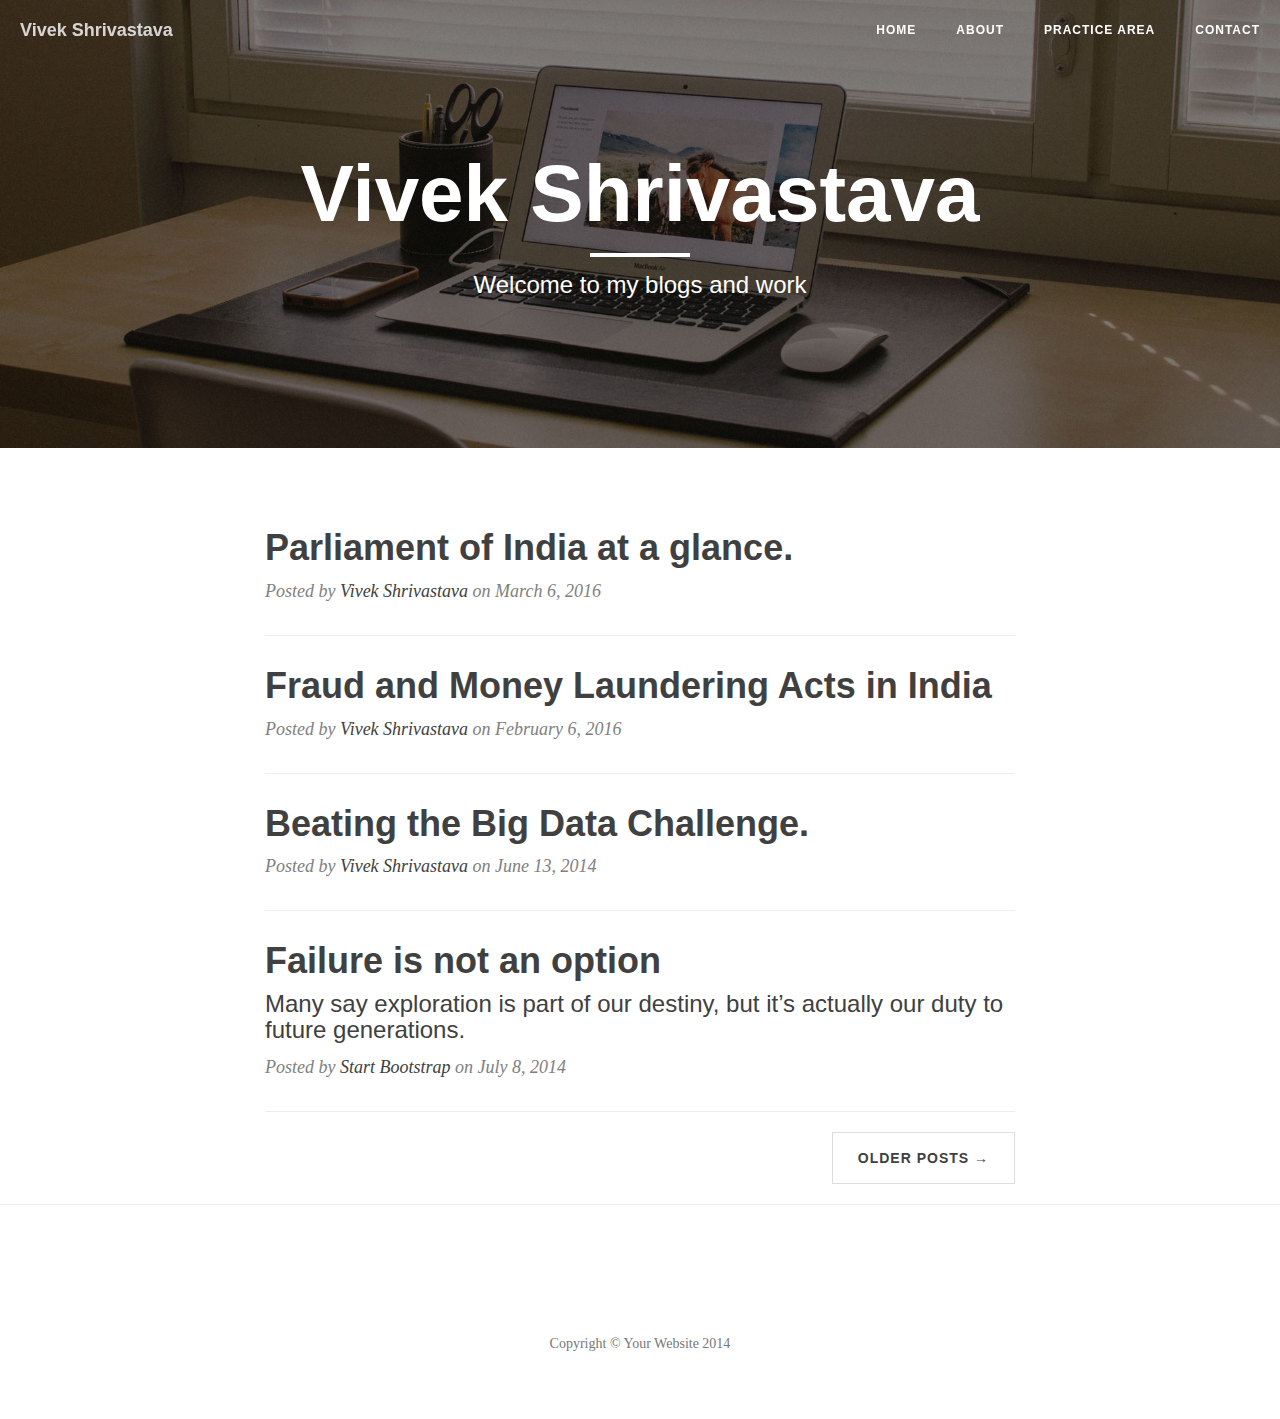
==== index.html @ 74761bbd "Update index.html" ====
<!DOCTYPE html>
<html lang="en">

<head>

    <meta charset="utf-8">
    <meta http-equiv="X-UA-Compatible" content="IE=edge">
    <meta name="viewport" content="width=device-width, initial-scale=1">
    <meta name="description" content="">
    <meta name="author" content="">

    <title>Vivek|Lawyer, Delhi High Court</title>

    <!-- Bootstrap Core CSS -->
    <link href="css/bootstrap.min.css" rel="stylesheet">

    <!-- Custom CSS -->
    <link href="css/clean-blog.min.css" rel="stylesheet">

    <!-- Custom Fonts -->
    <link href='http://fonts.googleapis.com/css?family=Lato:300,400,700,300italic,400italic,700italic' rel='stylesheet' type='text/css'>
    <link href='http://fonts.googleapis.com/css?family=Lato:400,300,500,600' rel='stylesheet' type='text/css'>

</head>

<body>

    <!-- Navigation -->
    <nav class="navbar navbar-default navbar-custom navbar-fixed-top">
        <div class="container-fluid">
            <!-- Brand and toggle get grouped for better mobile display -->
            <div class="navbar-header page-scroll">
                <button type="button" class="navbar-toggle" data-toggle="collapse" data-target="#bs-example-navbar-collapse-1">
                    <span class="sr-only">Toggle navigation</span>
                    <span class="icon-bar"></span>
                    <span class="icon-bar"></span>
                    <span class="icon-bar"></span>
                </button>
                <a class="navbar-brand" href="index.html">Vivek Shrivastava</a>
            </div>
            <!-- Collect the nav links, forms, and other content for toggling -->
            <div class="collapse navbar-collapse" id="bs-example-navbar-collapse-1">
                <ul class="nav navbar-nav navbar-right">
                    <li>
                        <a href="index.html">Home</a>
                    </li>
                    <li>
                        <a href="about.html">About</a>
                    </li>
                    <li>
                        <a href="post.html">Practice Area</a>
                    </li>
                    <li>
                        <a href="contact.html">Contact</a>
                    </li>
                </ul>
            </div>
            <!-- /.navbar-collapse -->
        </div>
        <!-- /.container -->
    </nav>

    <!-- Page Header -->
    <!-- Set your background image for this header on the line below. -->
    <header class="intro-header" style="background-image: url('img/home-bg.jpg')">
        <div class="container">
            <div class="row">
                <div class="col-lg-8 col-lg-offset-2 col-md-10 col-md-offset-1">
                    <div class="site-heading">
                        <h1>Vivek Shrivastava</h1>
                        <hr class="small">
                        <span class="subheading">Welcome to my blogs and work </span>
                    </div>
                </div>
            </div>
        </div>
    </header>

     <div class="container">
        <div class="row">
            <div class="col-lg-8 col-lg-offset-2 col-md-10 col-md-offset-1">
                <div class="post-preview">
                    <a href="http://www.slideshare.net/mrvivekmba/parliament-of-india-at-a-glance">
                        <h2 class="post-title">
                            Parliament of India at a glance.
                        </h2>
                        <h3 class="post-subtitle">
                            
                        </h3>
                    </a>
                <p class="post-meta">Posted by <a href="#">Vivek Shrivastava</a> on March 6, 2016</p>
            </div>
       <hr>
    <div class="post-preview">
          <a href="http://www.slideshare.net/mrvivekmba/fraud-and-money-laundering-acts-in-india">
                <h2 class="post-title">
                   Fraud and Money Laundering Acts in India
                      </h2>
                    </a>
                    <p class="post-meta">Posted by <a href="#">Vivek Shrivastava</a> on February 6, 2016</p>
                </div>
                <hr>
       <div class="post-preview">
                    <a href="https://www.linkedin.com/pulse/20140613075648-90580987-big-data-a-big-deal-for-recruiters">
                        <h2 class="post-title">
                            Beating the Big Data Challenge.
                        </h2>
                        <h3 class="post-subtitle">
                            
                        </h3>
                    </a>
                    <p class="post-meta">Posted by <a href="#">Vivek Shrivastava</a> on June 13, 2014</p>
                </div>
                <hr>
       <div class="post-preview">
                    <a href="post.html">
                        <h2 class="post-title">
                            Failure is not an option
                        </h2>
                        <h3 class="post-subtitle">
                            Many say exploration is part of our destiny, but it’s actually our duty to future generations.
                        </h3>
                    </a>
                    <p class="post-meta">Posted by <a href="#">Start Bootstrap</a> on July 8, 2014</p>
                </div>
                <hr>
                <!-- Pager -->
                <ul class="pager">
                    <li class="next">
                        <a href="#">Older Posts &rarr;</a>
                    </li>
                </ul>
            </div>
        </div>
    </div>

    <hr>

    <!-- Footer -->
    <footer>
        <div class="container">
            <div class="row">
                <div class="col-lg-8 col-lg-offset-2 col-md-10 col-md-offset-1">
                    <ul class="list-inline text-center">
                        <li>
                            <a href="#">
                                <span class="fa-stack fa-lg">
                                    <i class="fa fa-circle fa-stack-2x"></i>
                                    <i class="fa fa-twitter fa-stack-1x fa-inverse"></i>
                                </span>
                            </a>
                        </li>
                        <li>
                            <a href="#">
                                <span class="fa-stack fa-lg">
                                    <i class="fa fa-circle fa-stack-2x"></i>
                                    <i class="fa fa-facebook fa-stack-1x fa-inverse"></i>
                                </span>
                            </a>
                        </li>
                        <li>
                            <a href="#">
                                <span class="fa-stack fa-lg">
                                    <i class="fa fa-circle fa-stack-2x"></i>
                                    <i class="fa fa-github fa-stack-1x fa-inverse"></i>
                                </span>
                            </a>
                        </li>
                    </ul>
                    <p class="copyright text-muted">Copyright &copy; Your Website 2014</p>
                </div>
            </div>
        </div>
    </footer>

    <!-- jQuery -->
    <script src="js/jquery.js"></script>

    <!-- Bootstrap Core JavaScript -->
    <script src="js/bootstrap.min.js"></script>

    <!-- Custom Theme JavaScript -->
    <script src="js/clean-blog.min.js"></script>

</body>

</html>
---- css/clean-blog.min.css ----
/*!
 * Clean Blog v1.0.0 (http://startbootstrap.com)
 * Copyright 2014 Start Bootstrap
 * Licensed under Apache 2.0 (https://github.com/IronSummitMedia/startbootstrap/blob/gh-pages/LICENSE)
 */

body{font-family:Lora,'Times New Roman',serif;font-size:20px;color:#404040}p{line-height:1.5;margin:30px 0}p a{text-decoration:underline}h1,h2,h3,h4,h5,h6{font-family:'Open Sans','Helvetica Neue',Helvetica,Arial,sans-serif;font-weight:800}a{color:#404040}a:hover,a:focus{color:#0085a1}a img:hover,a img:focus{cursor:zoom-in}blockquote{color:gray;font-style:italic}hr.small{max-width:100px;margin:15px auto;border-width:4px;border-color:#fff}.navbar-custom{position:absolute;top:0;left:0;width:100%;z-index:3;font-family:'Open Sans','Helvetica Neue',Helvetica,Arial,sans-serif}.navbar-custom .navbar-brand{font-weight:800}.navbar-custom .nav li a{text-transform:uppercase;font-size:12px;font-weight:800;letter-spacing:1px}@media only screen and (min-width:768px){.navbar-custom{background:0 0;border-bottom:1px solid transparent}.navbar-custom .navbar-brand{color:#fff;padding:20px}.navbar-custom .navbar-brand:hover,.navbar-custom .navbar-brand:focus{color:rgba(255,255,255,.8)}.navbar-custom .nav li a{color:#fff;padding:20px}.navbar-custom .nav li a:hover,.navbar-custom .nav li a:focus{color:rgba(255,255,255,.8)}}@media only screen and (min-width:1170px){.navbar-custom{-webkit-transition:background-color .3s;-moz-transition:background-color .3s;transition:background-color .3s;-webkit-transform:translate3d(0,0,0);-moz-transform:translate3d(0,0,0);-ms-transform:translate3d(0,0,0);-o-transform:translate3d(0,0,0);transform:translate3d(0,0,0);-webkit-backface-visibility:hidden;backface-visibility:hidden}.navbar-custom.is-fixed{position:fixed;top:-61px;background-color:rgba(255,255,255,.9);border-bottom:1px solid #f2f2f2;-webkit-transition:-webkit-transform .3s;-moz-transition:-moz-transform .3s;transition:transform .3s}.navbar-custom.is-fixed .navbar-brand{color:#404040}.navbar-custom.is-fixed .navbar-brand:hover,.navbar-custom.is-fixed .navbar-brand:focus{color:#0085a1}.navbar-custom.is-fixed .nav li a{color:#404040}.navbar-custom.is-fixed .nav li a:hover,.navbar-custom.is-fixed .nav li a:focus{color:#0085a1}.navbar-custom.is-visible{-webkit-transform:translate3d(0,100%,0);-moz-transform:translate3d(0,100%,0);-ms-transform:translate3d(0,100%,0);-o-transform:translate3d(0,100%,0);transform:translate3d(0,100%,0)}}.intro-header{background-color:gray;background:no-repeat center center;background-attachment:scroll;-webkit-background-size:cover;-moz-background-size:cover;background-size:cover;-o-background-size:cover;margin-bottom:50px}.intro-header .site-heading,.intro-header .post-heading,.intro-header .page-heading{padding:100px 0 50px;color:#fff}@media only screen and (min-width:768px){.intro-header .site-heading,.intro-header .post-heading,.intro-header .page-heading{padding:150px 0}}.intro-header .site-heading,.intro-header .page-heading{text-align:center}.intro-header .site-heading h1,.intro-header .page-heading h1{margin-top:0;font-size:50px}.intro-header .site-heading .subheading,.intro-header .page-heading .subheading{font-size:24px;line-height:1.1;display:block;font-family:'Open Sans','Helvetica Neue',Helvetica,Arial,sans-serif;font-weight:300;margin:10px 0 0}@media only screen and (min-width:768px){.intro-header .site-heading h1,.intro-header .page-heading h1{font-size:80px}}.intro-header .post-heading h1{font-size:35px}.intro-header .post-heading .subheading,.intro-header .post-heading .meta{line-height:1.1;display:block}.intro-header .post-heading .subheading{font-family:'Open Sans','Helvetica Neue',Helvetica,Arial,sans-serif;font-size:24px;margin:10px 0 30px;font-weight:600}.intro-header .post-heading .meta{font-family:Lora,'Times New Roman',serif;font-style:italic;font-weight:300;font-size:20px}.intro-header .post-heading .meta a{color:#fff}@media only screen and (min-width:768px){.intro-header .post-heading h1{font-size:55px}.intro-header .post-heading .subheading{font-size:30px}}.post-preview>a{color:#404040}.post-preview>a:hover,.post-preview>a:focus{text-decoration:none;color:#0085a1}.post-preview>a>.post-title{font-size:30px;margin-top:30px;margin-bottom:10px}.post-preview>a>.post-subtitle{margin:0;font-weight:300;margin-bottom:10px}.post-preview>.post-meta{color:gray;font-size:18px;font-style:italic;margin-top:0}.post-preview>.post-meta>a{text-decoration:none;color:#404040}.post-preview>.post-meta>a:hover,.post-preview>.post-meta>a:focus{color:#0085a1;text-decoration:underline}@media only screen and (min-width:768px){.post-preview>a>.post-title{font-size:36px}}.section-heading{font-size:36px;margin-top:60px;font-weight:700}.caption{text-align:center;font-size:14px;padding:10px;font-style:italic;margin:0;display:block;border-bottom-right-radius:5px;border-bottom-left-radius:5px}footer{padding:50px 0 65px}footer .list-inline{margin:0;padding:0}footer .copyright{font-size:14px;text-align:center;margin-bottom:0}.floating-label-form-group{font-size:14px;position:relative;margin-bottom:0;padding-bottom:.5em;border-bottom:1px solid #eee}.floating-label-form-group input,.floating-label-form-group textarea{z-index:1;position:relative;padding-right:0;padding-left:0;border:none;border-radius:0;font-size:1.5em;background:0 0;box-shadow:none!important;resize:none}.floating-label-form-group label{display:block;z-index:0;position:relative;top:2em;margin:0;font-size:.85em;line-height:1.764705882em;vertical-align:middle;vertical-align:baseline;opacity:0;-webkit-transition:top .3s ease,opacity .3s ease;-moz-transition:top .3s ease,opacity .3s ease;-ms-transition:top .3s ease,opacity .3s ease;transition:top .3s ease,opacity .3s ease}.floating-label-form-group::not(:first-child){padding-left:14px;border-left:1px solid #eee}.floating-label-form-group-with-value label{top:0;opacity:1}.floating-label-form-group-with-focus label{color:#0085a1}form .row:first-child .floating-label-form-group{border-top:1px solid #eee}.btn{font-family:'Open Sans','Helvetica Neue',Helvetica,Arial,sans-serif;text-transform:uppercase;font-size:14px;font-weight:800;letter-spacing:1px;border-radius:0;padding:15px 25px}.btn-lg{font-size:16px;padding:25px 35px}.btn-default:hover,.btn-default:focus{background-color:#0085a1;border:1px solid #0085a1;color:#fff}.pager{margin:20px 0 0}.pager li>a,.pager li>span{font-family:'Open Sans','Helvetica Neue',Helvetica,Arial,sans-serif;text-transform:uppercase;font-size:14px;font-weight:800;letter-spacing:1px;padding:15px 25px;background-color:#fff;border-radius:0}.pager li>a:hover,.pager li>a:focus{color:#fff;background-color:#0085a1;border:1px solid #0085a1}.pager .disabled>a,.pager .disabled>a:hover,.pager .disabled>a:focus,.pager .disabled>span{color:gray;background-color:#404040;cursor:not-allowed}::-moz-selection{color:#fff;text-shadow:none;background:#0085a1}::selection{color:#fff;text-shadow:none;background:#0085a1}img::selection{color:#fff;background:0 0}img::-moz-selection{color:#fff;background:0 0}body{webkit-tap-highlight-color:#0085a1}
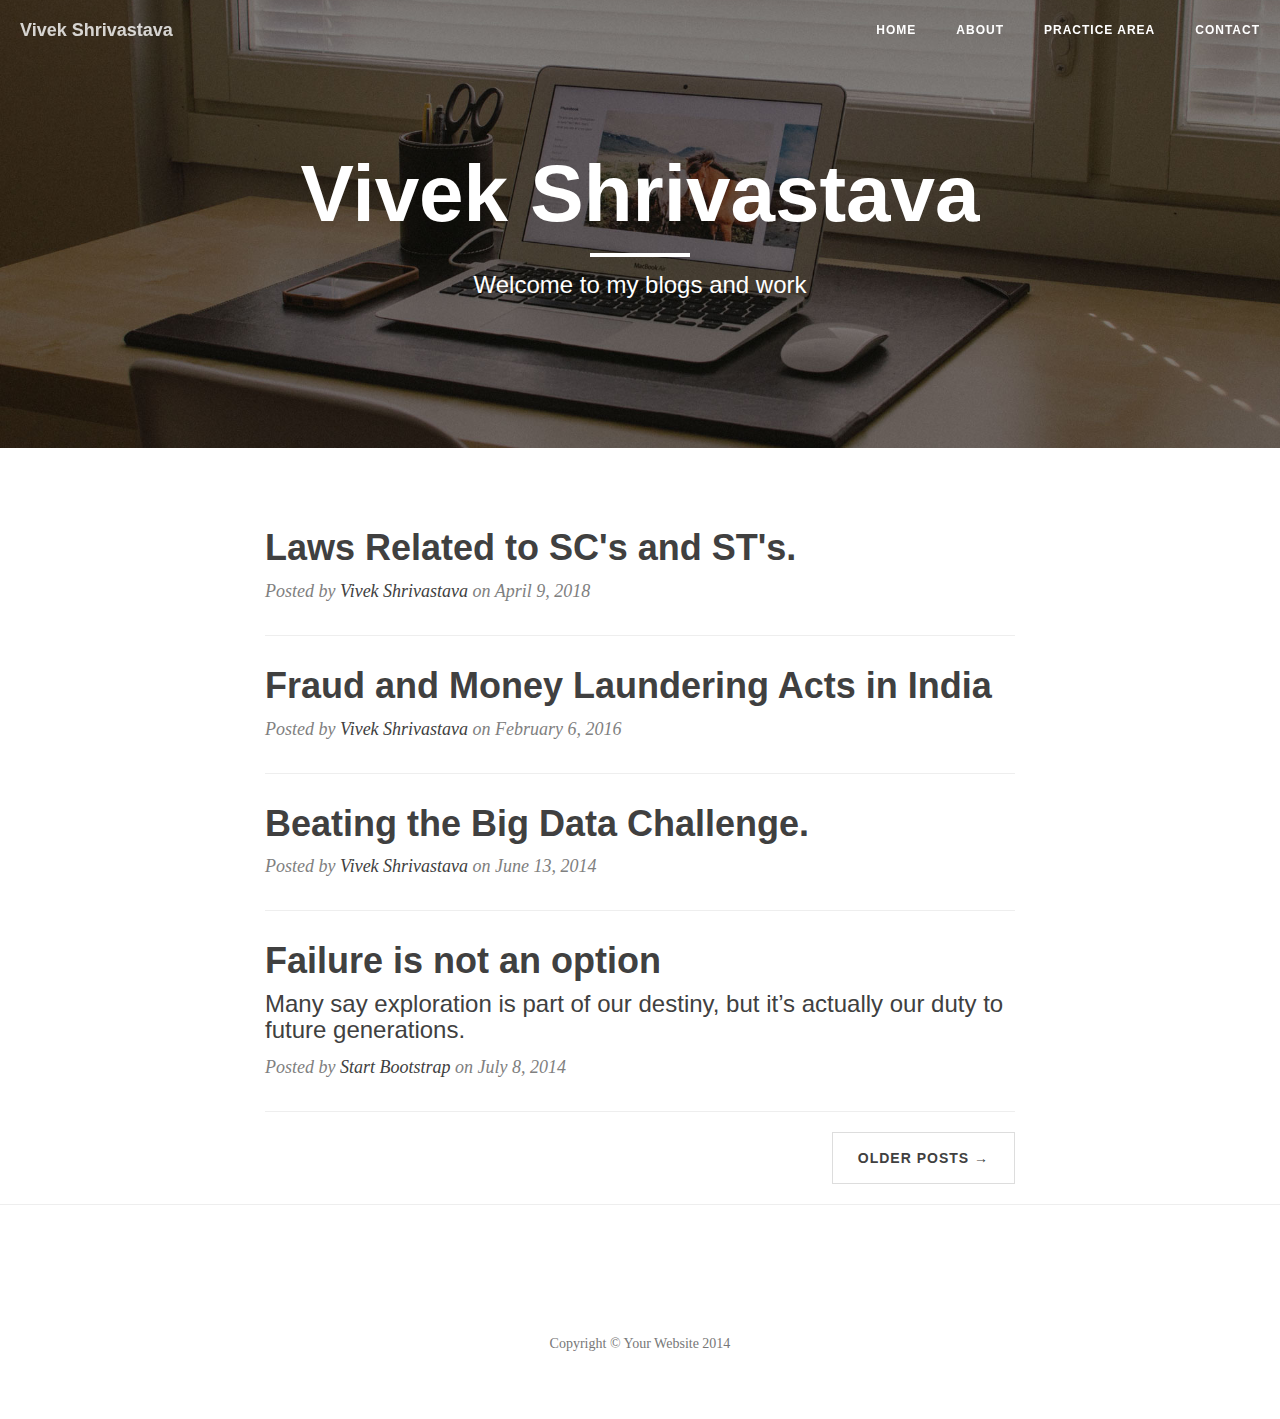
==== commit 635b9617: "Update index.html" ====
--- a/index.html
+++ b/index.html
@@ -80,15 +80,15 @@
         <div class="row">
             <div class="col-lg-8 col-lg-offset-2 col-md-10 col-md-offset-1">
                 <div class="post-preview">
-                    <a href="http://www.slideshare.net/mrvivekmba/parliament-of-india-at-a-glance">
+                    <a href="http://vivekshrivastavahr.blogspot.in/2018/04/laws-related-to-scs-sts-dear-friends-in.html">
                         <h2 class="post-title">
-                            Parliament of India at a glance.
+                            Laws Related to SC's and ST's.
                         </h2>
                         <h3 class="post-subtitle">
                             
                         </h3>
                     </a>
-                <p class="post-meta">Posted by <a href="#">Vivek Shrivastava</a> on March 6, 2016</p>
+                <p class="post-meta">Posted by <a href="#">Vivek Shrivastava</a> on April 9, 2018</p>
             </div>
        <hr>
     <div class="post-preview">
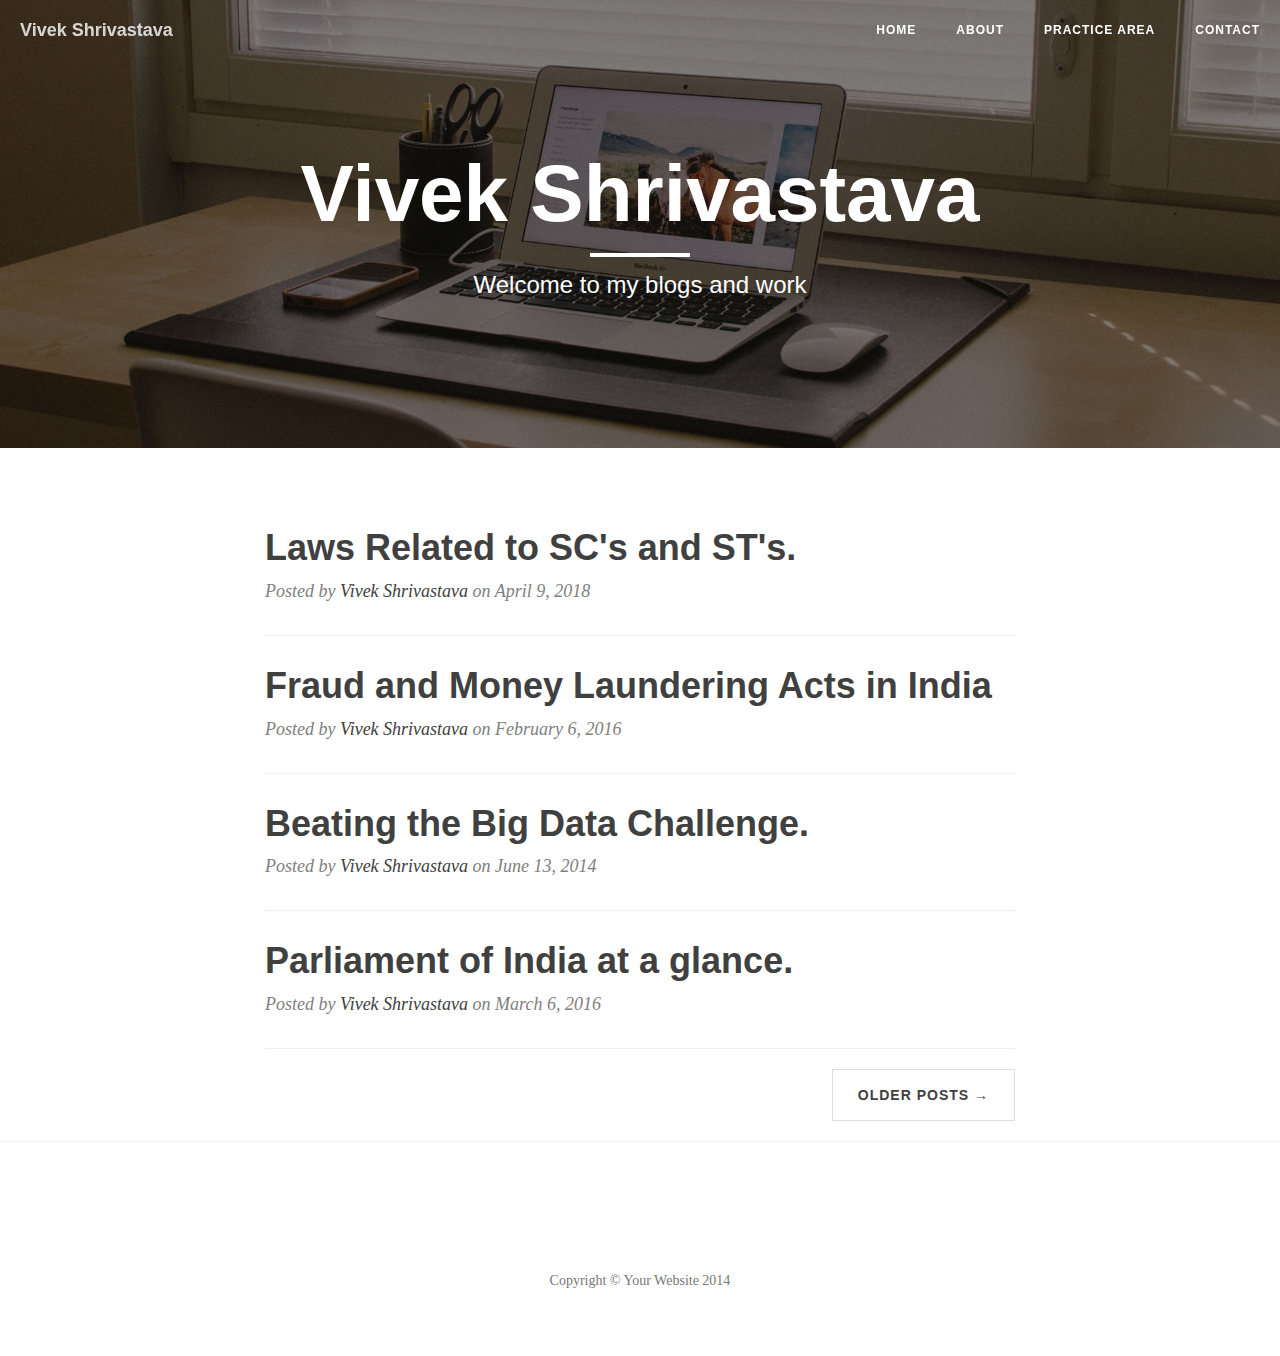
==== commit eaed1401: "Update index.html" ====
--- a/index.html
+++ b/index.html
@@ -113,15 +113,15 @@
                 </div>
                 <hr>
        <div class="post-preview">
-                    <a href="post.html">
+                    <a href="https://www.slideshare.net/mrvivekmba/parliament-of-india-at-a-glance">
                         <h2 class="post-title">
-                            Failure is not an option
+                            Parliament of India at a glance.
                         </h2>
                         <h3 class="post-subtitle">
-                            Many say exploration is part of our destiny, but it’s actually our duty to future generations.
+                            
                         </h3>
                     </a>
-                    <p class="post-meta">Posted by <a href="#">Start Bootstrap</a> on July 8, 2014</p>
+                    <p class="post-meta">Posted by <a href="#">Vivek Shrivastava</a> on March 6, 2016</p>
                 </div>
                 <hr>
                 <!-- Pager -->
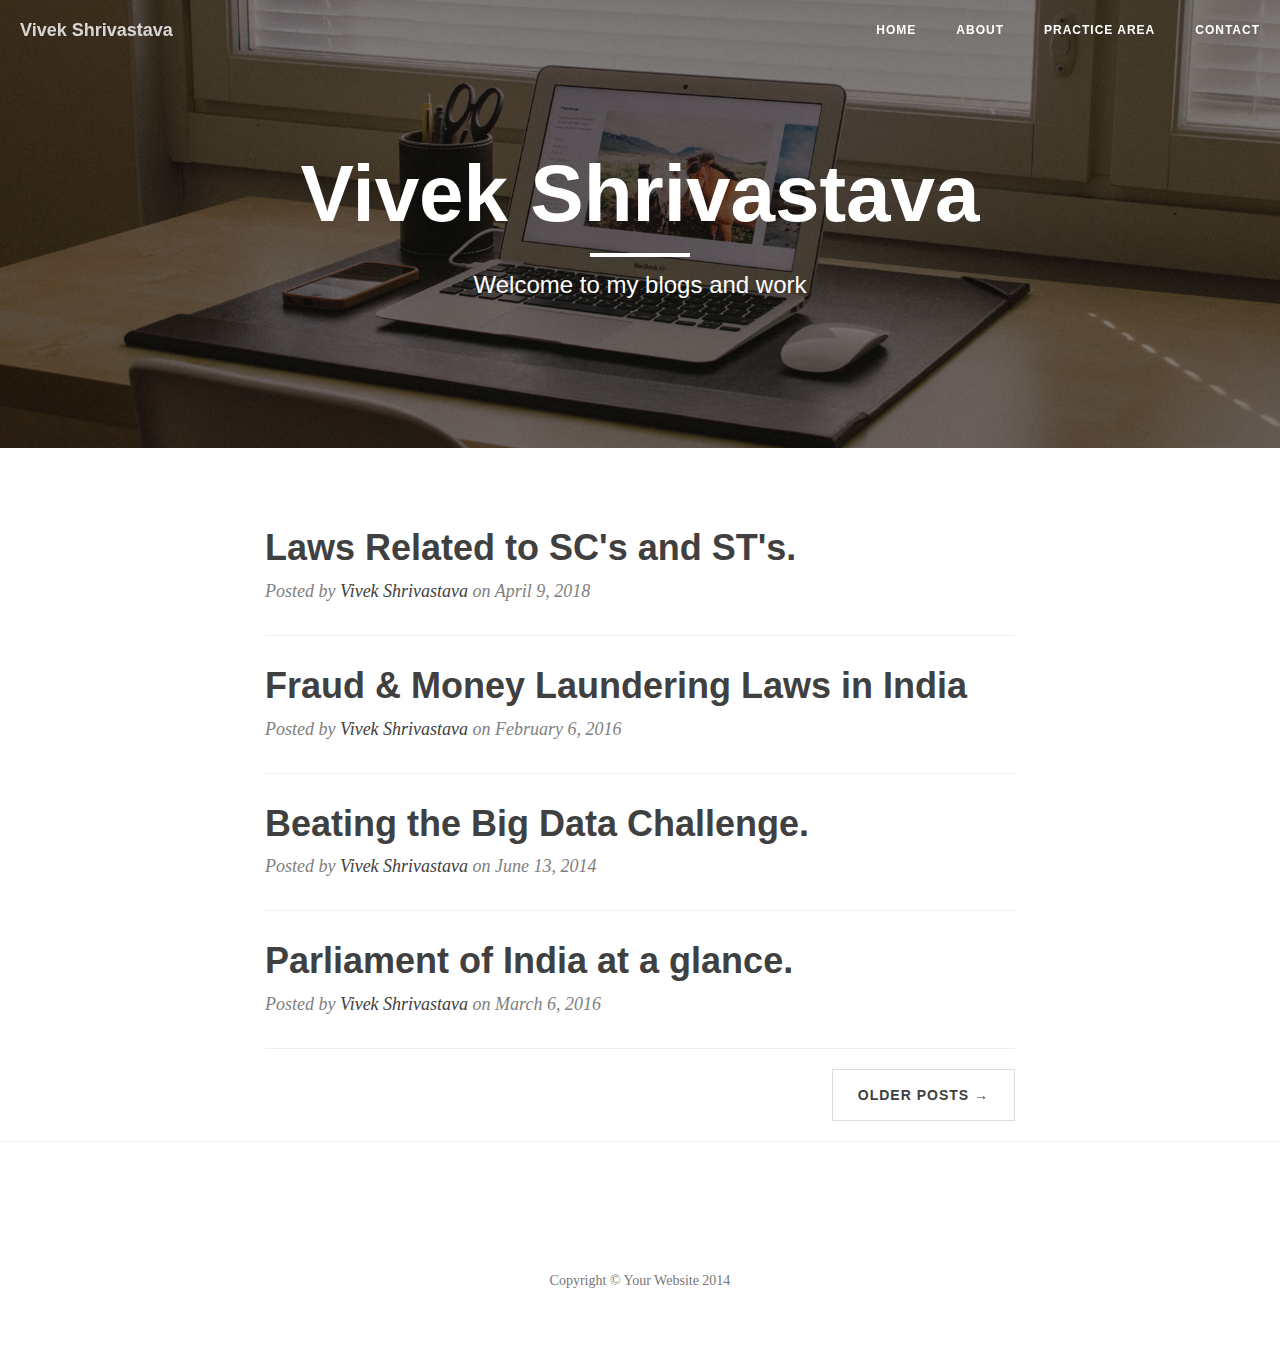
==== commit 20f88e98: "Update index.html" ====
--- a/index.html
+++ b/index.html
@@ -94,7 +94,7 @@
     <div class="post-preview">
           <a href="http://www.slideshare.net/mrvivekmba/fraud-and-money-laundering-acts-in-india">
                 <h2 class="post-title">
-                   Fraud and Money Laundering Acts in India
+                   Fraud & Money Laundering Laws in India
                       </h2>
                     </a>
                     <p class="post-meta">Posted by <a href="#">Vivek Shrivastava</a> on February 6, 2016</p>
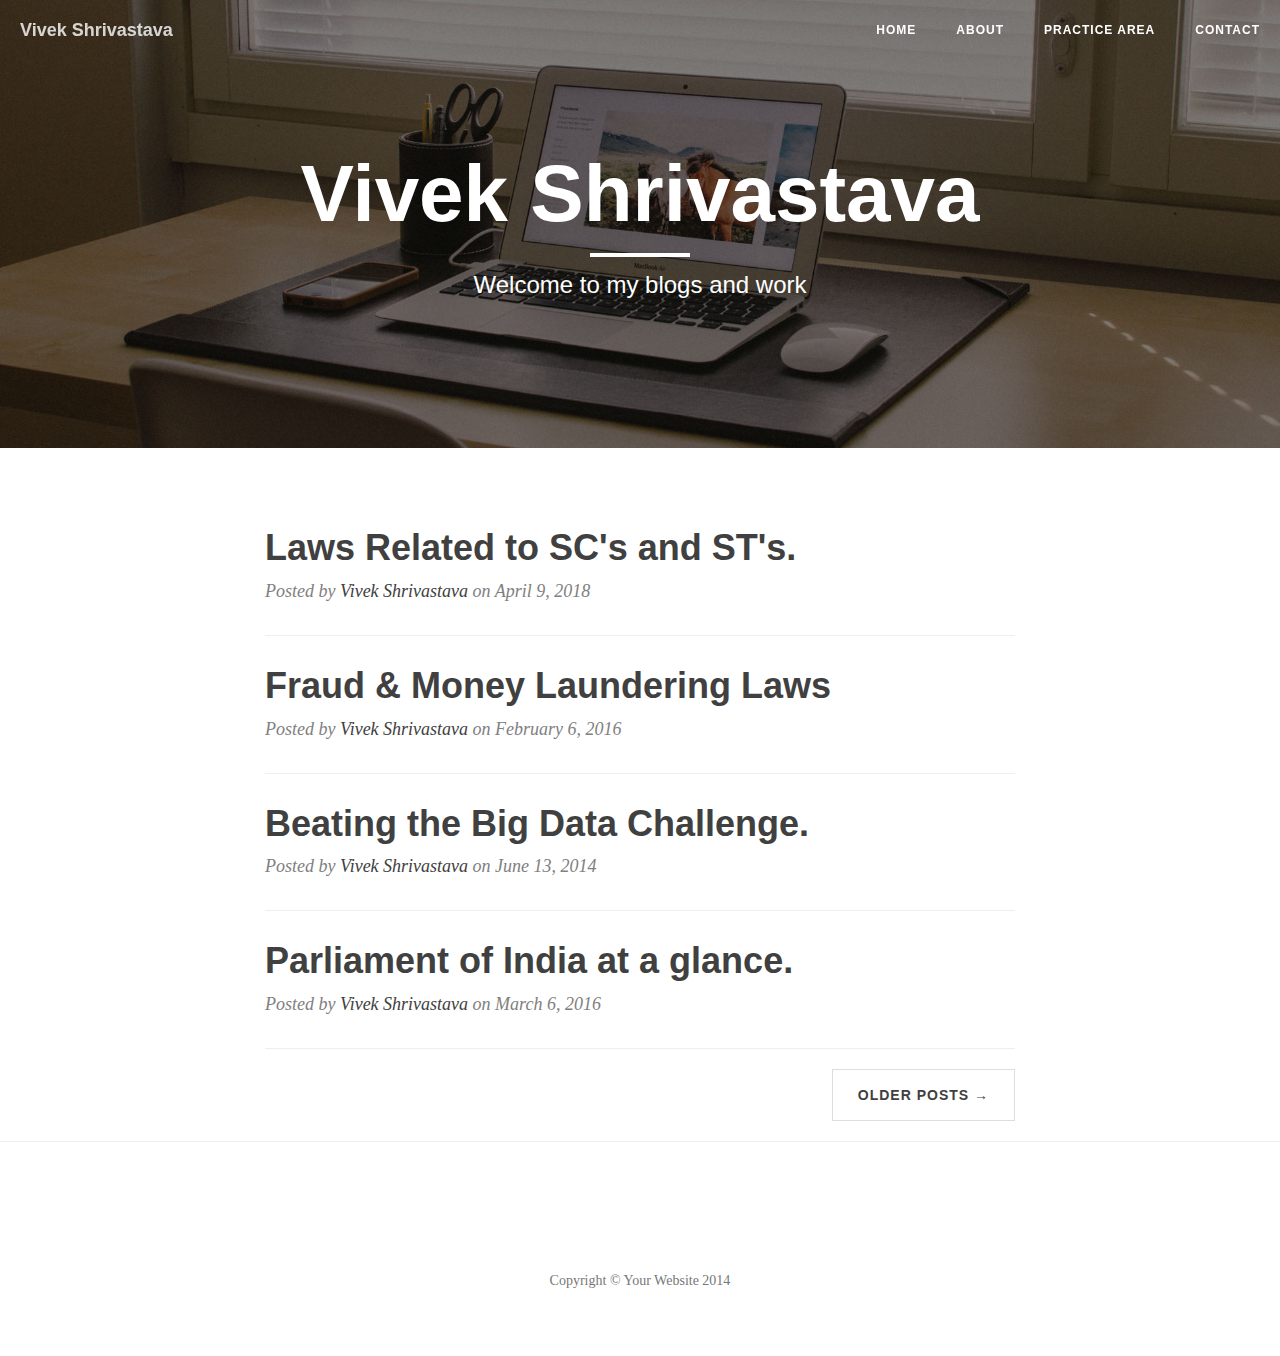
==== commit 6e841ffa: "Update index.html" ====
--- a/index.html
+++ b/index.html
@@ -94,7 +94,7 @@
     <div class="post-preview">
           <a href="http://www.slideshare.net/mrvivekmba/fraud-and-money-laundering-acts-in-india">
                 <h2 class="post-title">
-                   Fraud & Money Laundering Laws in India
+                   Fraud & Money Laundering Laws
                       </h2>
                     </a>
                     <p class="post-meta">Posted by <a href="#">Vivek Shrivastava</a> on February 6, 2016</p>
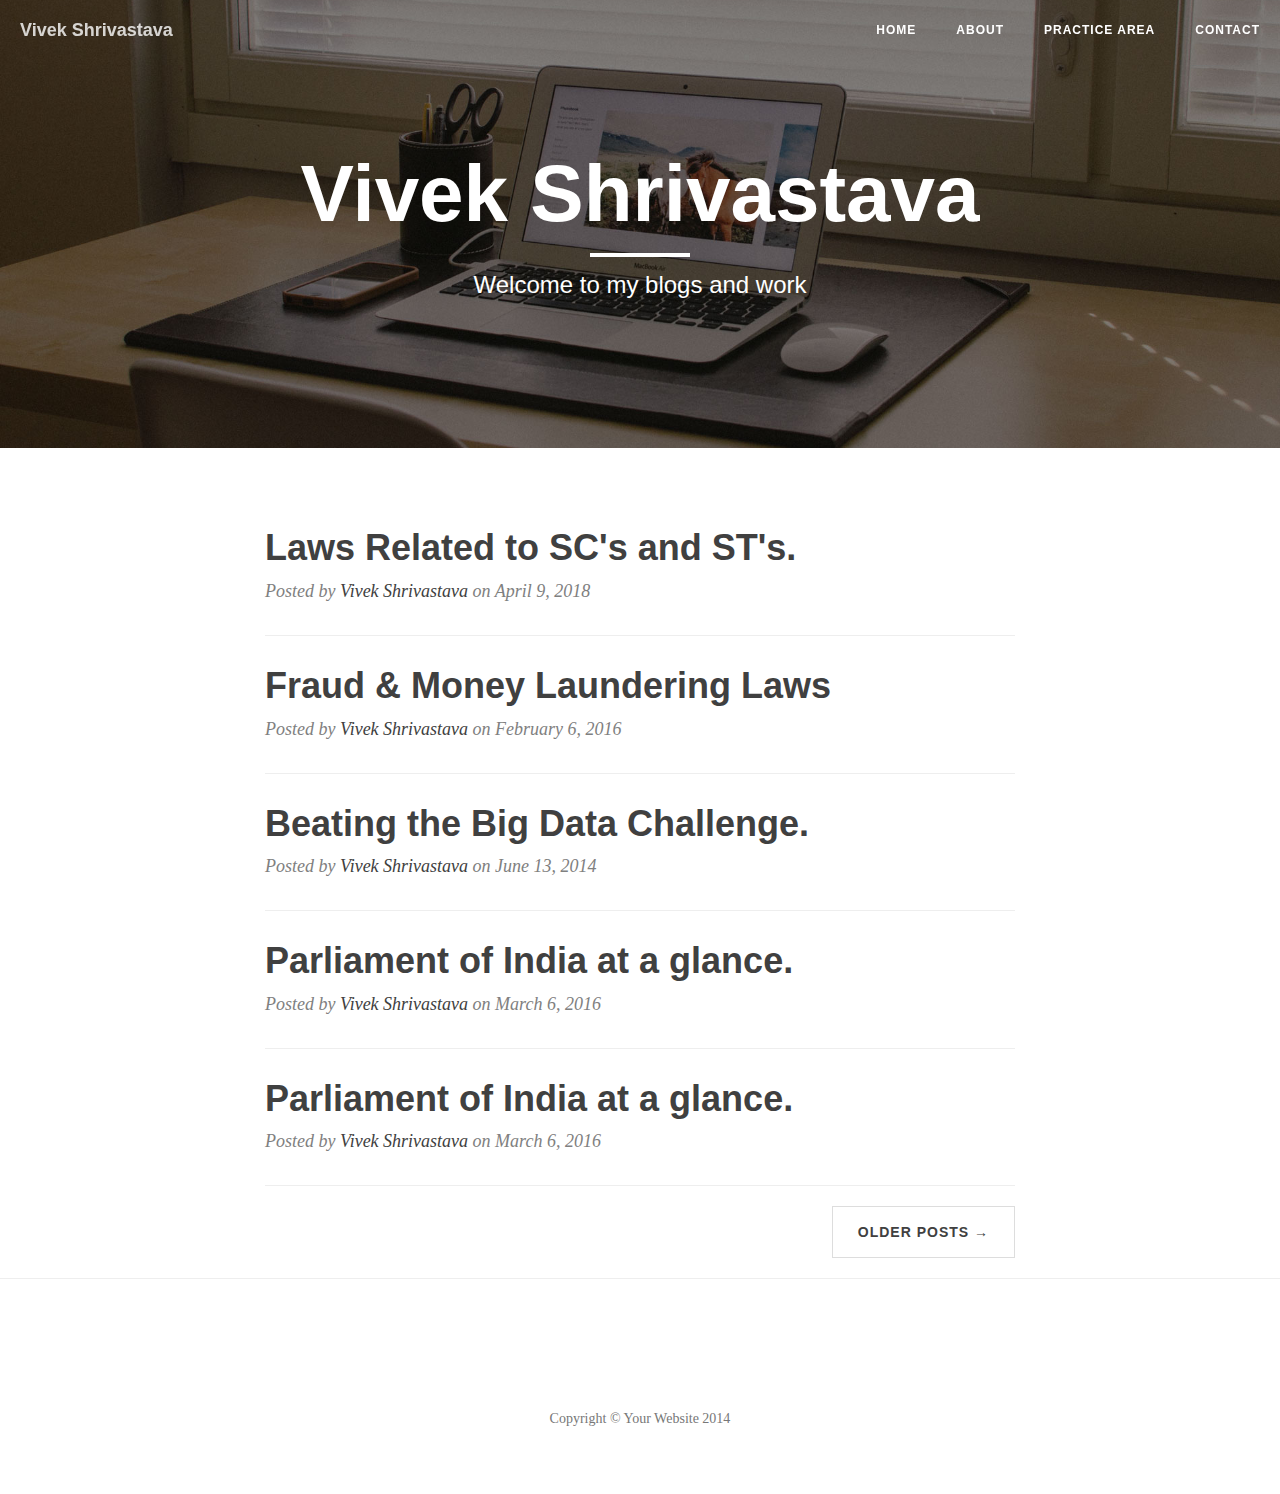
==== commit 34a94bf4: "Update index.html" ====
--- a/index.html
+++ b/index.html
@@ -124,6 +124,18 @@
                     <p class="post-meta">Posted by <a href="#">Vivek Shrivastava</a> on March 6, 2016</p>
                 </div>
                 <hr>
+       <div class="post-preview">
+                    <a href="https://www.slideshare.net/mrvivekmba/parliament-of-india-at-a-glance">
+                        <h2 class="post-title">
+                            Parliament of India at a glance.
+                        </h2>
+                        <h3 class="post-subtitle">
+                            
+                        </h3>
+                    </a>
+                    <p class="post-meta">Posted by <a href="#">Vivek Shrivastava</a> on March 6, 2016</p>
+                </div>
+                <hr>         
                 <!-- Pager -->
                 <ul class="pager">
                     <li class="next">
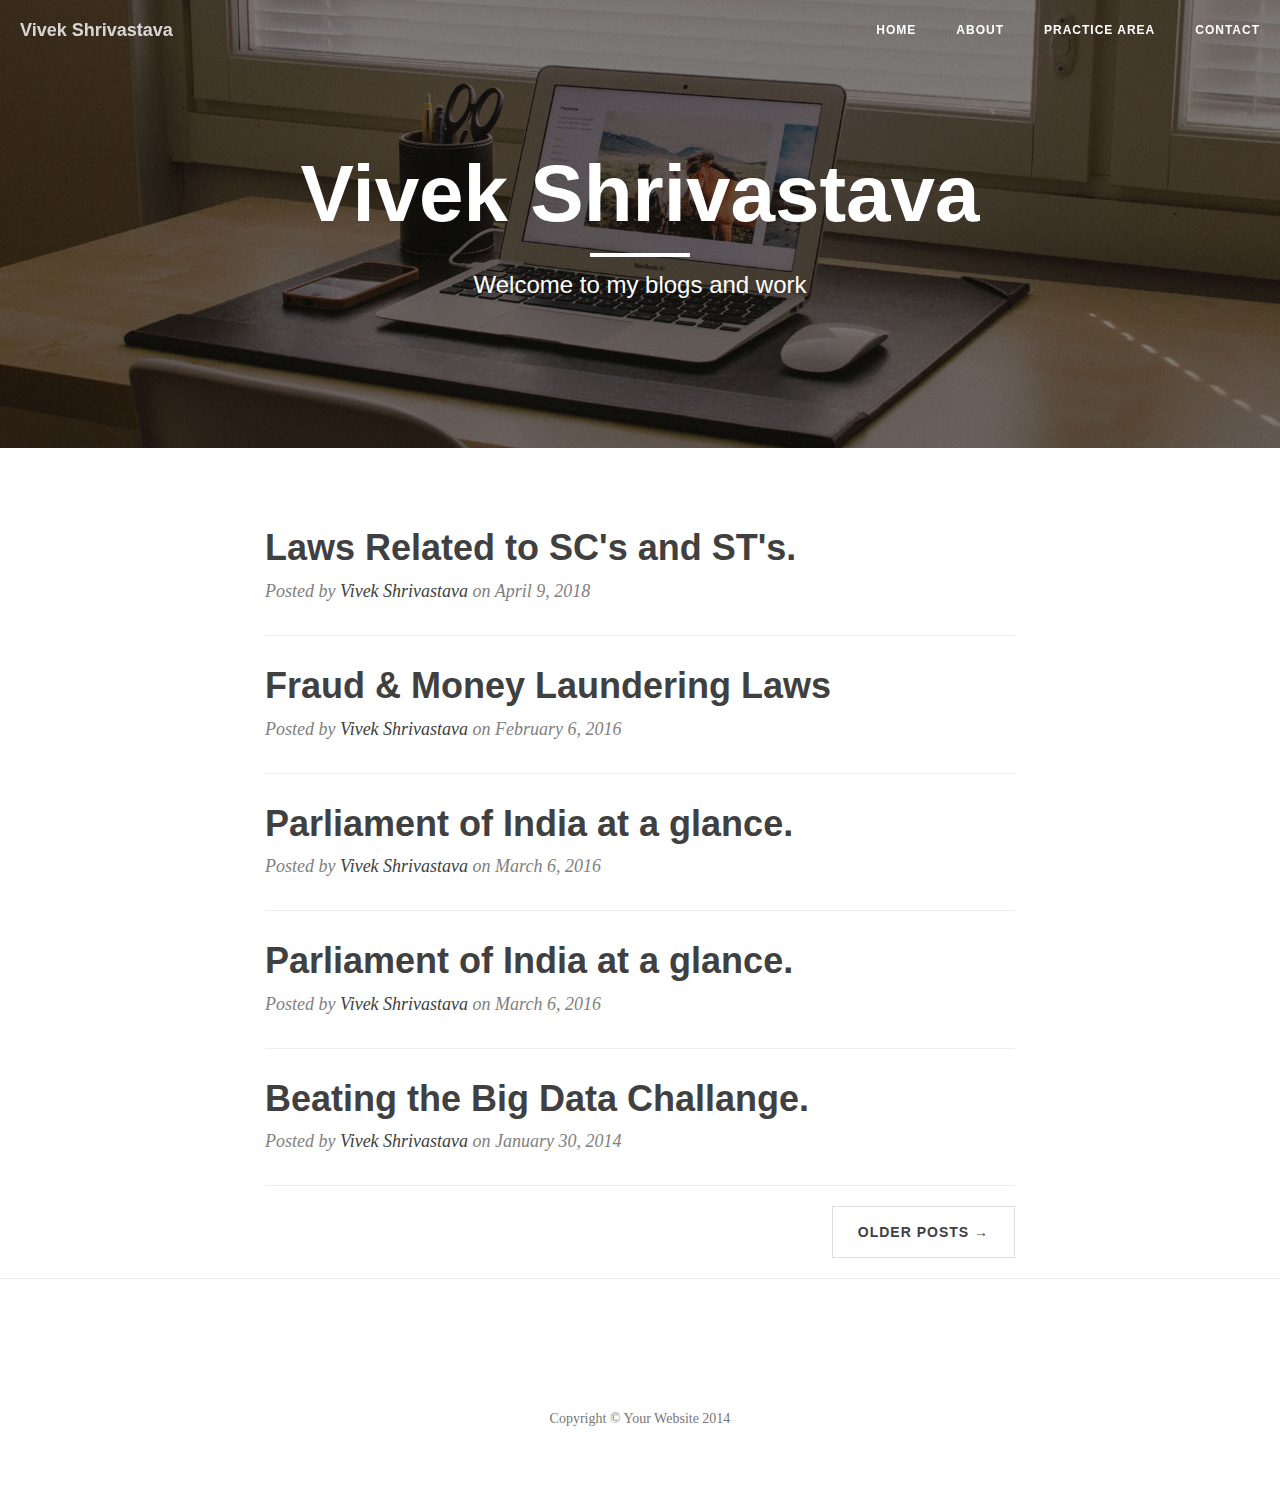
==== commit d8f44414: "Update index.html" ====
--- a/index.html
+++ b/index.html
@@ -101,19 +101,7 @@
                 </div>
                 <hr>
        <div class="post-preview">
-                    <a href="https://www.linkedin.com/pulse/20140613075648-90580987-big-data-a-big-deal-for-recruiters">
-                        <h2 class="post-title">
-                            Beating the Big Data Challenge.
-                        </h2>
-                        <h3 class="post-subtitle">
-                            
-                        </h3>
-                    </a>
-                    <p class="post-meta">Posted by <a href="#">Vivek Shrivastava</a> on June 13, 2014</p>
-                </div>
-                <hr>
-       <div class="post-preview">
-                    <a href="https://www.slideshare.net/mrvivekmba/parliament-of-india-at-a-glance">
+                    <a href="www.slideshare.net/mrvivekmba/parliament-of-india-at-a-glance">
                         <h2 class="post-title">
                             Parliament of India at a glance.
                         </h2>
@@ -134,6 +122,18 @@
                         </h3>
                     </a>
                     <p class="post-meta">Posted by <a href="#">Vivek Shrivastava</a> on March 6, 2016</p>
+                </div>
+                <hr>
+       <div class="post-preview">
+                    <a href="http://vivekshrivastavahr.blogspot.in/2014/01/big-data-big-deal-for-recruiters.html">
+                        <h2 class="post-title">
+                            Beating the Big Data Challange.
+                        </h2>
+                        <h3 class="post-subtitle">
+                            
+                        </h3>
+                    </a>
+                    <p class="post-meta">Posted by <a href="#">Vivek Shrivastava</a> on January 30, 2014</p>
                 </div>
                 <hr>         
                 <!-- Pager -->
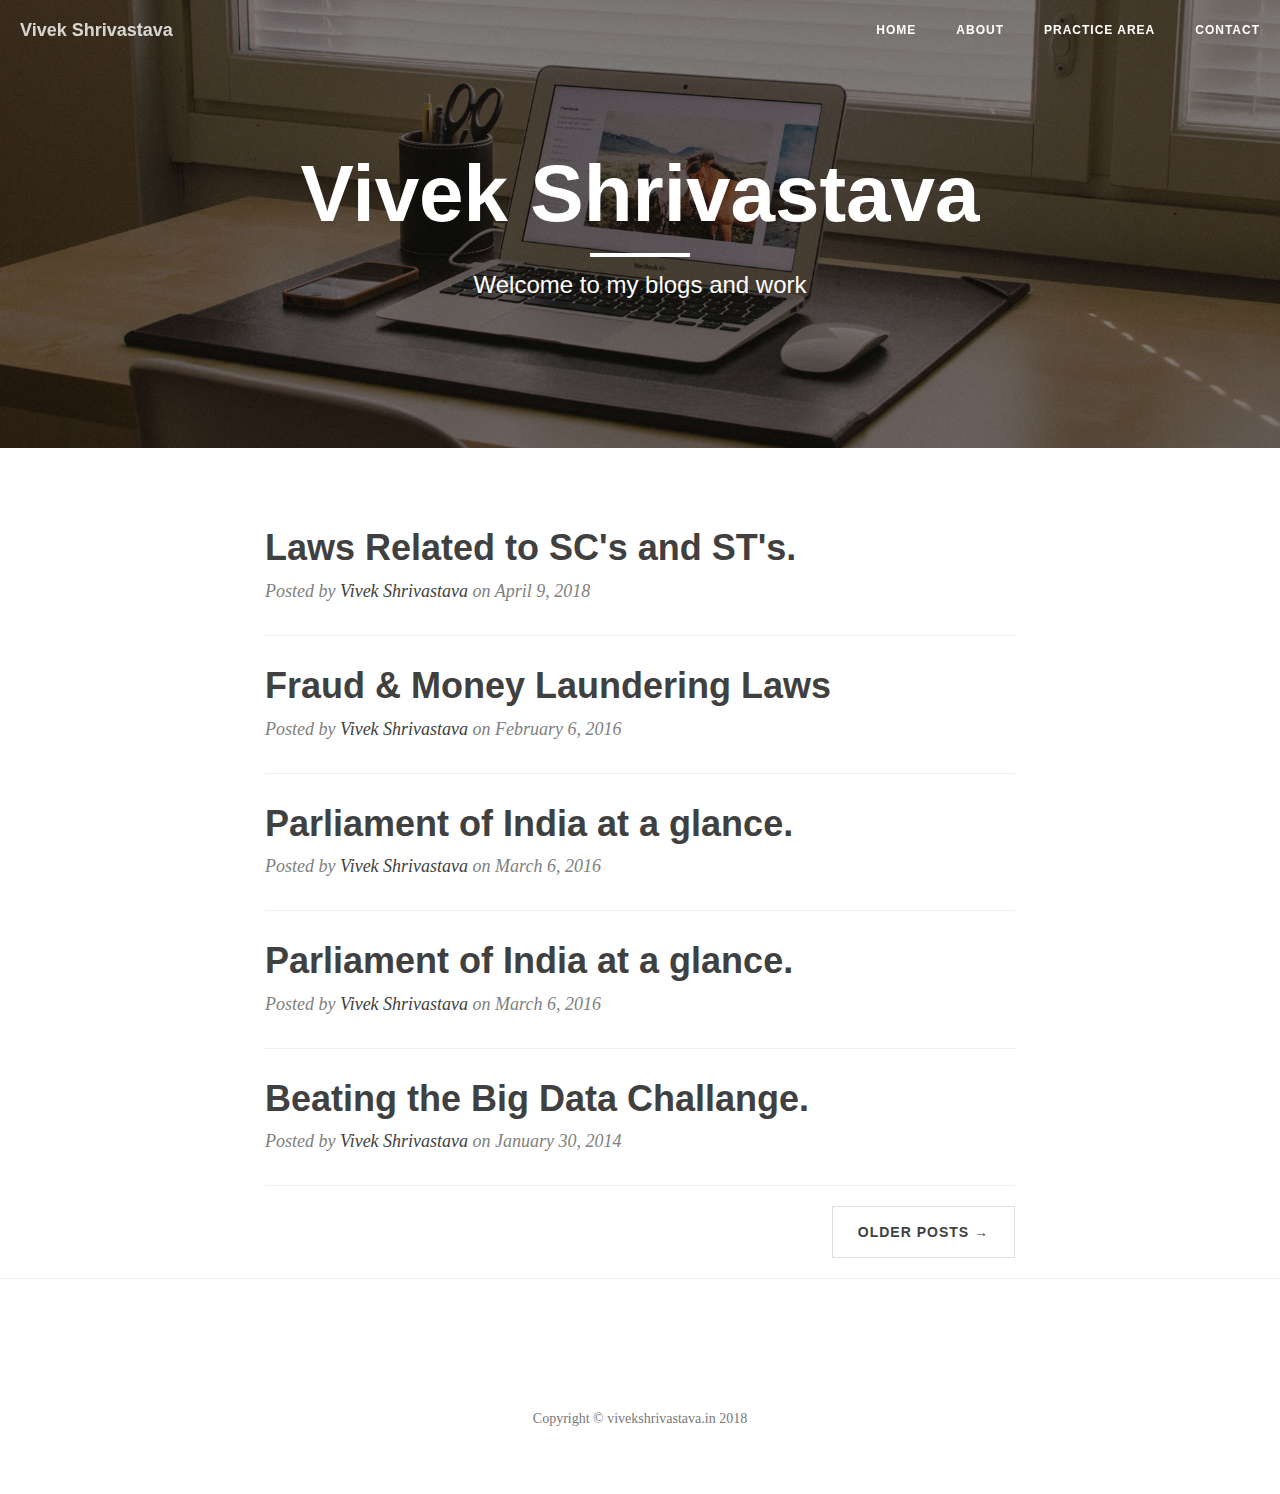
==== commit 021fd985: "Update index.html" ====
--- a/index.html
+++ b/index.html
@@ -179,7 +179,7 @@
                             </a>
                         </li>
                     </ul>
-                    <p class="copyright text-muted">Copyright &copy; Your Website 2014</p>
+                    <p class="copyright text-muted">Copyright &copy; vivekshrivastava.in 2018</p>
                 </div>
             </div>
         </div>
